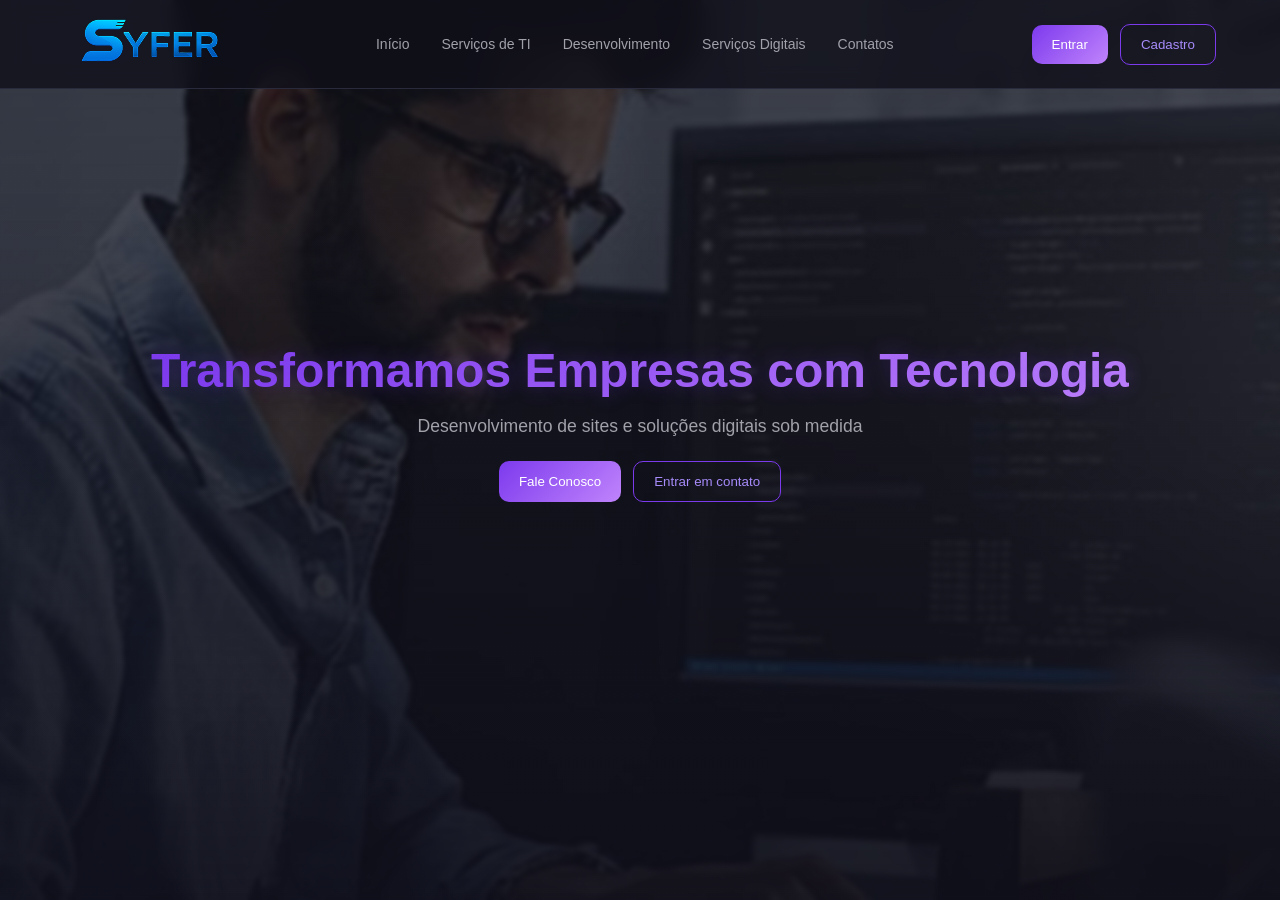
==== project/index.html @ 747611ba "Add files via upload" ====
<!DOCTYPE html>
<html lang="pt-br">
<head>
    <meta charset="UTF-8">
    <meta name="viewport" content="width=device-width, initial-scale=1.0">
    <title>Document</title>
    <link rel="stylesheet" href="../styles/main.css">
    
</head>
<body>
    
    <header class="header" id="header">
        
        <div class="container">

            <div class="logo">
                <img src="../assets/images/logoSyfer.png" alt="syfer">
            </div>

            <!-- BOTÃO MOBILE -->
            <button class="menu-toggle" id="menu-toggle">
                ☰
            </button>

            <nav class="nav" id="nav">
                <a href="#" class="nav-link">Início</a>
                <a href="#" class="nav-link">Serviços de TI</a>
                <a href="#" class="nav-link">Desenvolvimento</a>
                <a href="#" class="nav-link">Serviços Digitais</a>
                <a href="#" class="nav-link">Contatos</a>
            </nav>

            <div class="actions">
                <button class="btn-primary">Entrar</button>
                <button class="btn-secondary">Cadastro</button>
            </div>
         </div>
         
    </header>

    <section class="hero">
        <!-- Imagem -->
        <img src="../assets/images/hero-image.png" alt="Desenvolvedor programando" class="hero__img">

        <!-- Overlay -->
        <div class="hero__overlay"></div>

        <!-- Conteúdo -->
        <div class="hero__content">
            <h1 class="hero__title">
            Transformamos Empresas com Tecnologia
            </h1>

            <p class="hero__subtitle">
            Desenvolvimento de sites e soluções digitais sob medida
            </p>

            <div class="hero__actions">
            <button class="btn-primary">Fale Conosco</button>
            <button class="btn-secondary">Entrar em contato</button>
            </div>
        </div>

        <!-- A seção que divide hero e conteúdo -->
        <div class="wave-wrapper">
            <svg class="wave wave--1" viewBox="0 0 1440 80" preserveAspectRatio="none">
                <path class="wave__path" d="M0,40 C180,80 360,0 540,40 ..."/>
            </svg>
            <svg class="wave wave--2" viewBox="0 0 1440 80" preserveAspectRatio="none">
                <path class="wave__path" d="M0,20 C240,60 480,0 720,30 ..."/>
            </svg>
            <svg class="wave wave--3" viewBox="0 0 1440 80" preserveAspectRatio="none">
                <path class="wave__path" d="M0,30 C120,10 360,60 600,30 ..."/>
            </svg>
        </div>
    </section>





    
    <script src="../scripts/menu.js"></script>
</body>
</html>
---- styles/main.css ----
@import "./base/reset.css";
@import "./base/tokens.css";
@import "./base/base.css";

@import "./components/buttons.css";
@import "./components/nav.css";
@import "./components/animations.css";

@import "./layout/header.css";
@import "./layout/hero.css";
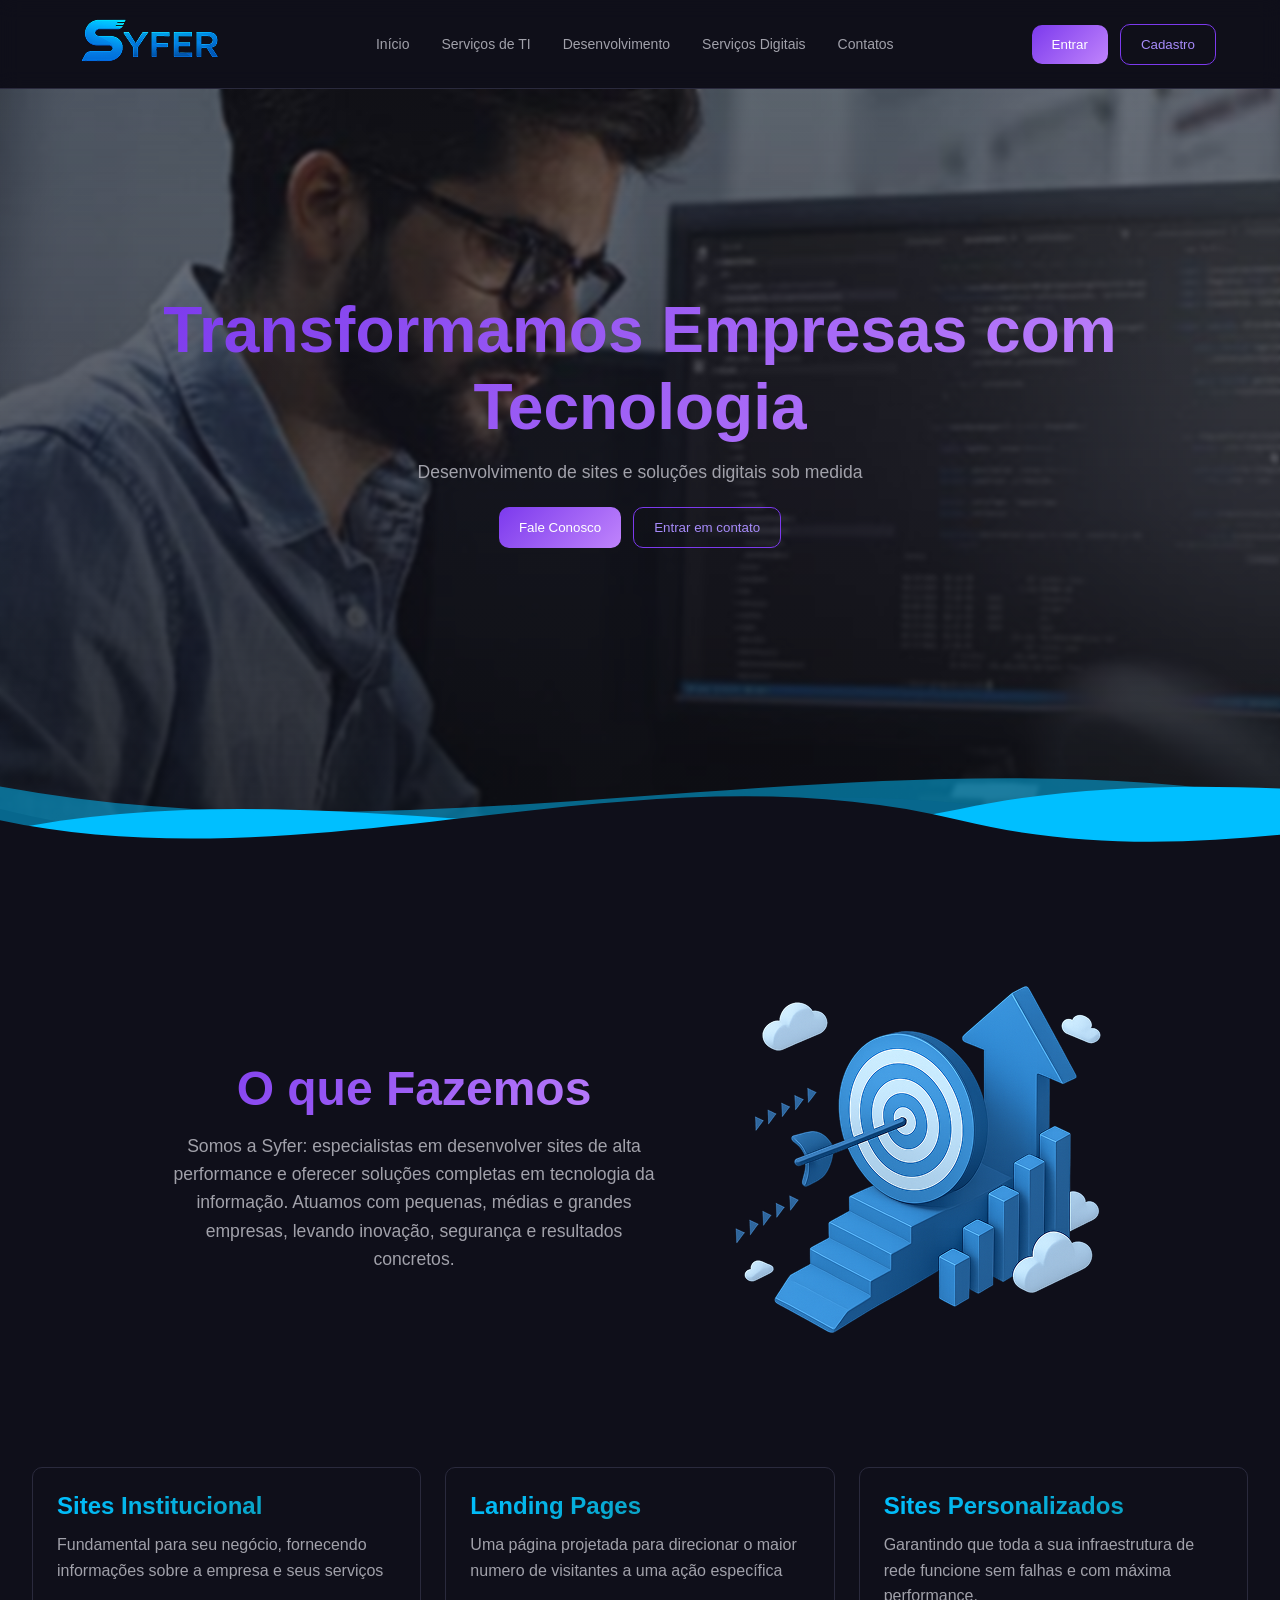
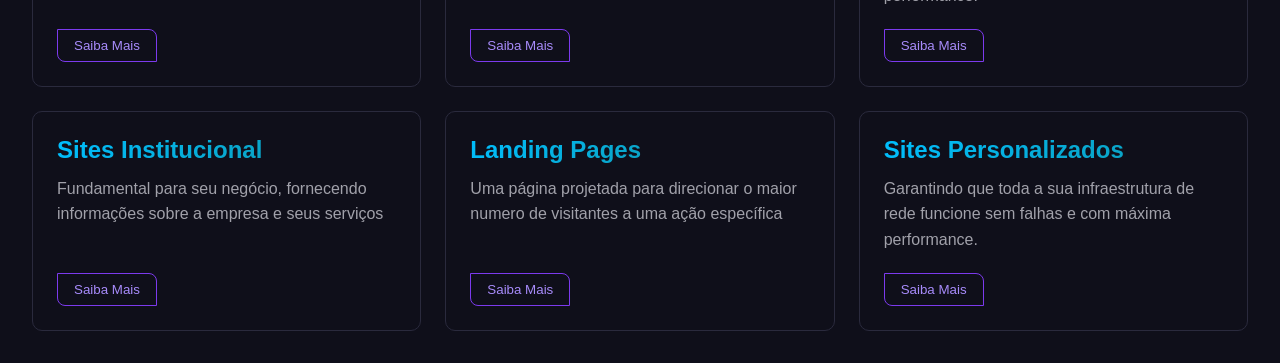
==== commit 00220e46: "Add files via upload" ====
--- a/project/index.html
+++ b/project/index.html
@@ -62,18 +62,126 @@
         </div>
 
         <!-- A seção que divide hero e conteúdo -->
+        
         <div class="wave-wrapper">
-            <svg class="wave wave--1" viewBox="0 0 1440 80" preserveAspectRatio="none">
-                <path class="wave__path" d="M0,40 C180,80 360,0 540,40 ..."/>
+
+            <!-- Onda escura de base (preenche o fundo) -->
+            <svg class="wave wave--base" viewBox="0 0 1440 160" preserveAspectRatio="none">
+                <path class="wave__path--dark" d="M0,80 C200,160 400,20 600,90 C800,160 1000,30 1200,100 C1350,150 1440,60 1440,80 L1440,160 L0,160 Z M1440,80 C1640,160 1840,20 2040,90 C2240,160 2440,30 2640,100 C2790,150 2880,60 2880,80 L2880,160 L1440,160 Z"/>
             </svg>
-            <svg class="wave wave--2" viewBox="0 0 1440 80" preserveAspectRatio="none">
-                <path class="wave__path" d="M0,20 C240,60 480,0 720,30 ..."/>
+
+            <!-- Onda ciano terciária (mais ao fundo) -->
+            <svg class="wave wave--3" viewBox="0 0 1440 160" preserveAspectRatio="none">
+                <path class="wave__path" d="M0,100 C180,40 360,140 540,80 C720,20 900,120 1080,70 C1260,20 1440,100 1440,80 L1440,160 L0,160 Z M1440,100 C1620,40 1800,140 1980,80 C2160,20 2340,120 2520,70 C2700,20 2880,100 2880,80 L2880,160 L1440,160 Z"/>
             </svg>
-            <svg class="wave wave--3" viewBox="0 0 1440 80" preserveAspectRatio="none">
-                <path class="wave__path" d="M0,30 C120,10 360,60 600,30 ..."/>
+
+            <!-- Onda ciano secundária (meio) -->
+            <svg class="wave wave--2" viewBox="0 0 1440 160" preserveAspectRatio="none">
+                <path class="wave__path" d="M0,60 C240,130 480,10 720,70 C960,130 1200,20 1440,60 L1440,160 L0,160 Z M1440,60 C1680,130 1920,10 2160,70 C2400,130 2640,20 2880,60 L2880,160 L1440,160 Z"/>
             </svg>
+
+            <!-- Onda ciano principal (frente) -->
+            <svg class="wave wave--1" viewBox="0 0 1440 160" preserveAspectRatio="none">
+                <path class="wave__path--dark" d="M0,90 C180,150 360,20 540,90 C720,160 900,10 1080,80 C1260,150 1440,30 1440,90 L1440,160 L0,160 Z M1440,90 C1620,150 1800,20 1980,90 C2160,160 2340,10 2520,80 C2700,150 2880,30 2880,90 L2880,160 L1440,160 Z"/>
+            </svg>
+
         </div>
     </section>
+
+    <section class="content">
+        
+        <div class="container-information">
+            <div class="content-information">
+                <h2 class="subtitle-content">
+                    O que Fazemos
+                </h2>
+                <p class="information-content">
+                    Somos a Syfer: especialistas em desenvolver sites de alta performance e oferecer soluções completas em tecnologia da informação. Atuamos com pequenas, médias e grandes empresas, levando inovação, segurança e resultados concretos.
+                </p>
+            </div>
+
+            <div class="img-content">
+                <img src="../assets/images/V-Growth.png" alt="alvopng" class="information-content-img">
+            </div>
+        </div>
+    </section>
+
+    <section class="cards-content">
+
+        <article class="cards">
+            <div class="card-icon"></div>
+             <h3 class="title-cards">
+                Sites Institucional
+            </h3>
+            <p class="information-cards">
+                Fundamental para seu negócio, fornecendo informações sobre a empresa e seus serviços
+            </p>
+            <button class="btn-cards">
+                Saiba Mais
+            </button>
+        </article>
+            <article class="cards">
+                <div class="card-icon"></div>
+                <h3 class="title-cards">
+                    Landing Pages
+                </h3>
+                <p class="information-cards">
+                    Uma página projetada para direcionar o maior numero de visitantes a uma ação específica
+                </p>
+                <button class="btn-cards">
+                    Saiba Mais
+                </button>
+            </article>
+            <article class="cards">
+                <div class="card-icon"></div>
+                <h3 class="title-cards">
+                    Sites Personalizados
+                </h3>
+                <p class="information-cards">
+                    Garantindo que toda a sua infraestrutura de rede funcione sem falhas e com máxima performance.
+                </p>
+                <button class="btn-cards">
+                    Saiba Mais
+                </button>
+            </article>
+
+            <article class="cards">
+                <div class="card-icon"></div>
+                <h3 class="title-cards">
+                    Sites Institucional
+                </h3>
+                <p class="information-cards">
+                    Fundamental para seu negócio, fornecendo informações sobre a empresa e seus serviços
+                </p>
+                <button class="btn-cards">
+                    Saiba Mais
+                </button>
+            </article>
+            <article class="cards">
+                <div class="card-icon"></div>
+                <h3 class="title-cards">
+                    Landing Pages
+                </h3>
+                <p class="information-cards">
+                    Uma página projetada para direcionar o maior numero de visitantes a uma ação específica
+                </p>
+                <button class="btn-cards">
+                    Saiba Mais
+                </button>
+            </article>
+            <article class="cards">
+                <div class="card-icon"></div>
+                <h3 class="title-cards">
+                    Sites Personalizados
+                </h3>
+                <p class="information-cards">
+                    Garantindo que toda a sua infraestrutura de rede funcione sem falhas e com máxima performance.
+                </p>
+                <button class="btn-cards">
+                    Saiba Mais
+                </button>
+            </article>
+        </section>
 
 
 
--- a/styles/main.css
+++ b/styles/main.css
@@ -2,9 +2,11 @@
 @import "./base/tokens.css";
 @import "./base/base.css";
 
+@import "./components/cards.css";
 @import "./components/buttons.css";
 @import "./components/nav.css";
 @import "./components/animations.css";
 
 @import "./layout/header.css";
 @import "./layout/hero.css";
+@import "./layout/content.css";
